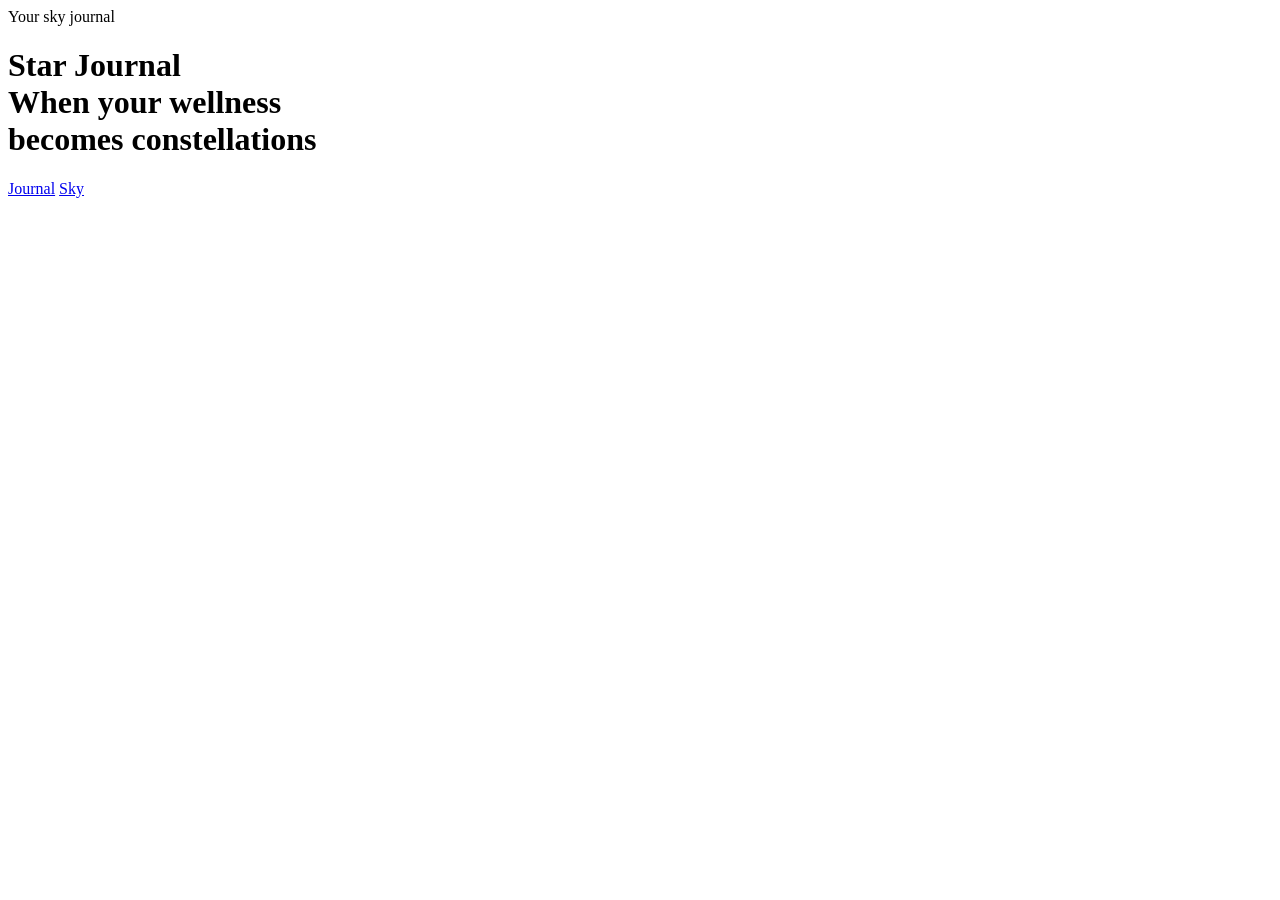
==== templates/index.html @ dcf602f9 "feat(sky-showing): sky showing with memories and constelations a home page and journal" ====
<!DOCTYPE html>
<html>
<head>
  <title>Star Journal</title>
  <link rel="stylesheet" href="{{ url_for('static', filename='css/style.css') }}">
</head>
<body>
  <div class="hero">
    <div class="tagline">Your sky journal</div>
    <h1>Star Journal<br>When your wellness<br>becomes constellations</h1>

    <div class="tabs">
     <a href="/journal" class="tab active">Journal</a>
      <a href="/sky" class="tab inactive">Sky</a>
    </div>
  </div>
</body>
</html>
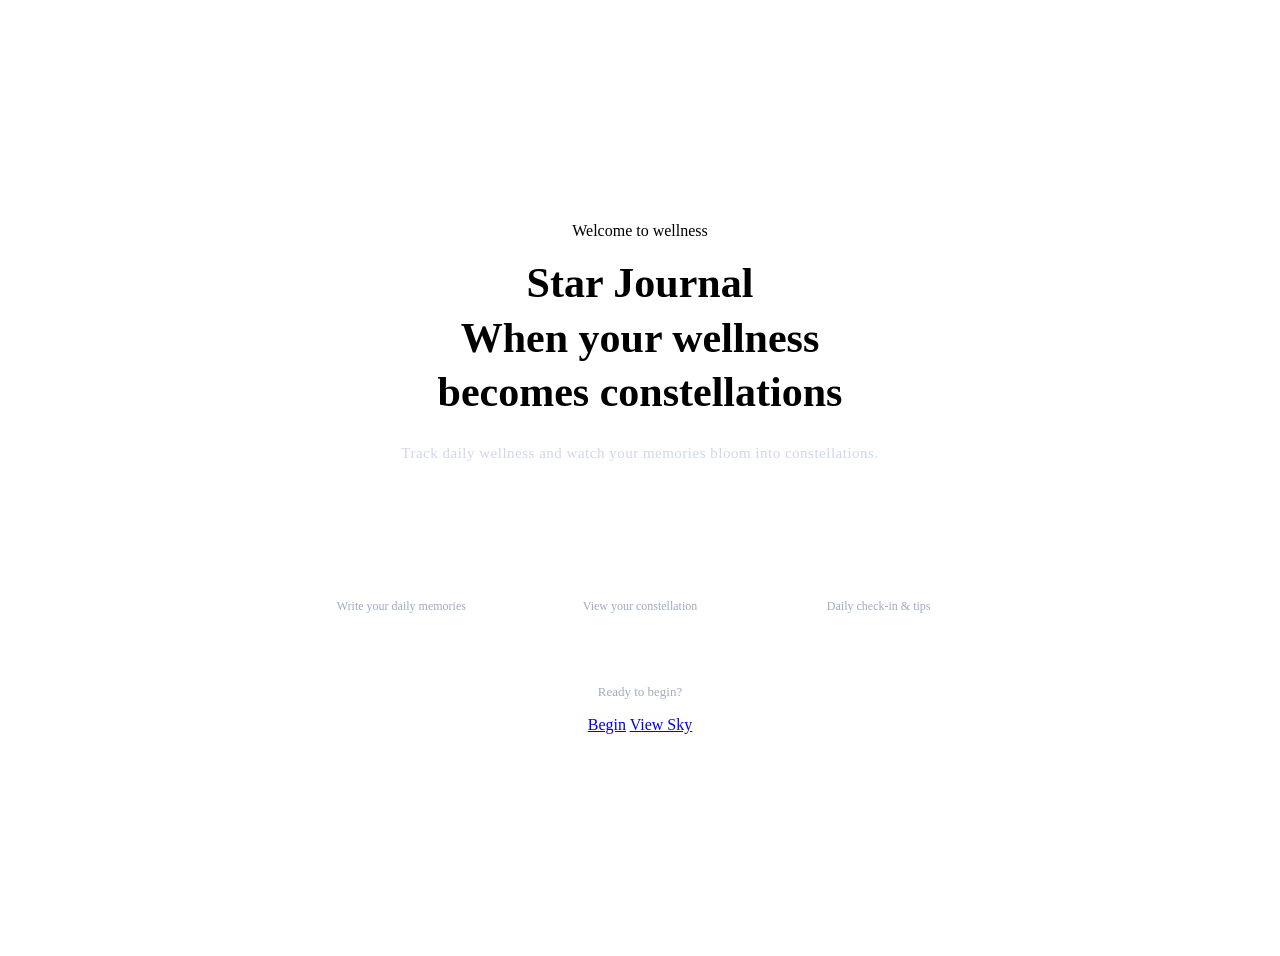
==== commit 5eb0a870: "feat: Enhance home page layout and styles, add feature cards, and improve journal link styling" ====
--- a/templates/index.html
+++ b/templates/index.html
@@ -3,15 +3,133 @@
 <head>
   <title>Star Journal</title>
   <link rel="stylesheet" href="{{ url_for('static', filename='css/style.css') }}">
+  <style>
+    .hero {
+      min-height: 100vh;
+      display: flex;
+      flex-direction: column;
+      align-items: center;
+      justify-content: center;
+      padding: 20px;
+      text-align: center;
+    }
+
+    .hero-content {
+      max-width: 650px;
+      margin-bottom: 30px;
+    }
+
+    h1 {
+      font-size: 42px;
+      font-weight: 800;
+      line-height: 1.3;
+      margin: 16px 0 20px;
+    }
+
+    .hero-subtitle {
+      font-size: 15px;
+      line-height: 26px;
+      color: #cfd6f0;
+      margin: 16px 0 24px;
+      font-weight: 300;
+      letter-spacing: 0.5px;
+    }
+
+    .features {
+      display: grid;
+      grid-template-columns: repeat(3, 1fr);
+      gap: 16px;
+      width: min(700px, 95vw);
+      margin: 24px auto;
+      padding: 0 20px;
+    }
+
+    .feature-card {
+      background: rgba(255, 255, 255, 0.08);
+      border: 1px solid rgba(255, 255, 255, 0.15);
+      border-radius: 12px;
+      padding: 20px;
+      text-align: center;
+      transition: all 0.3s ease;
+    }
+
+    .feature-card:hover {
+      background: rgba(91, 111, 209, 0.15);
+      border-color: rgba(91, 111, 209, 0.4);
+      transform: translateY(-2px);
+    }
+
+    .feature-icon {
+      font-size: 28px;
+      margin-bottom: 10px;
+    }
+
+    .feature-title {
+      font-size: 14px;
+      font-weight: 700;
+      color: white;
+      margin: 10px 0 6px;
+    }
+
+    .feature-desc {
+      font-size: 12px;
+      color: #a0aac0;
+      line-height: 18px;
+    }
+
+    .cta-section {
+      margin-top: 24px;
+    }
+
+    .cta-text {
+      font-size: 13px;
+      color: #a0aac0;
+      margin-bottom: 16px;
+    }
+
+    .tabs {
+      gap: 12px;
+    }
+
+    @media (max-width: 768px) {
+      .features {
+        grid-template-columns: 1fr;
+      }
+      h1 {
+        font-size: 32px;
+      }
+    }
+  </style>
 </head>
 <body>
   <div class="hero">
-    <div class="tagline">Your sky journal</div>
-    <h1>Star Journal<br>When your wellness<br>becomes constellations</h1>
+    <div class="tagline">Welcome to wellness</div>
+    <div class="hero-content">
+      <h1>Star Journal<br>When your wellness<br>becomes constellations</h1>
+      <p class="hero-subtitle">Track daily wellness and watch your memories bloom into constellations.</p>
+    </div>
 
-    <div class="tabs">
-     <a href="/journal" class="tab active">Journal</a>
-      <a href="/sky" class="tab inactive">Sky</a>
+    <div class="features">
+      <div class="feature-card">
+        <div class="feature-title">Journal</div>
+        <div class="feature-desc">Write your daily memories</div>
+      </div>
+      <div class="feature-card">
+        <div class="feature-title">Sky</div>
+        <div class="feature-desc">View your constellation</div>
+      </div>
+      <div class="feature-card">
+        <div class="feature-title">Wellness</div>
+        <div class="feature-desc">Daily check-in & tips</div>
+      </div>
+    </div>
+
+    <div class="cta-section">
+      <div class="cta-text">Ready to begin?</div>
+      <div class="tabs">
+        <a href="/journal" class="tab active">Begin</a>
+        <a href="/sky" class="tab inactive">View Sky</a>
+      </div>
     </div>
   </div>
 </body>
